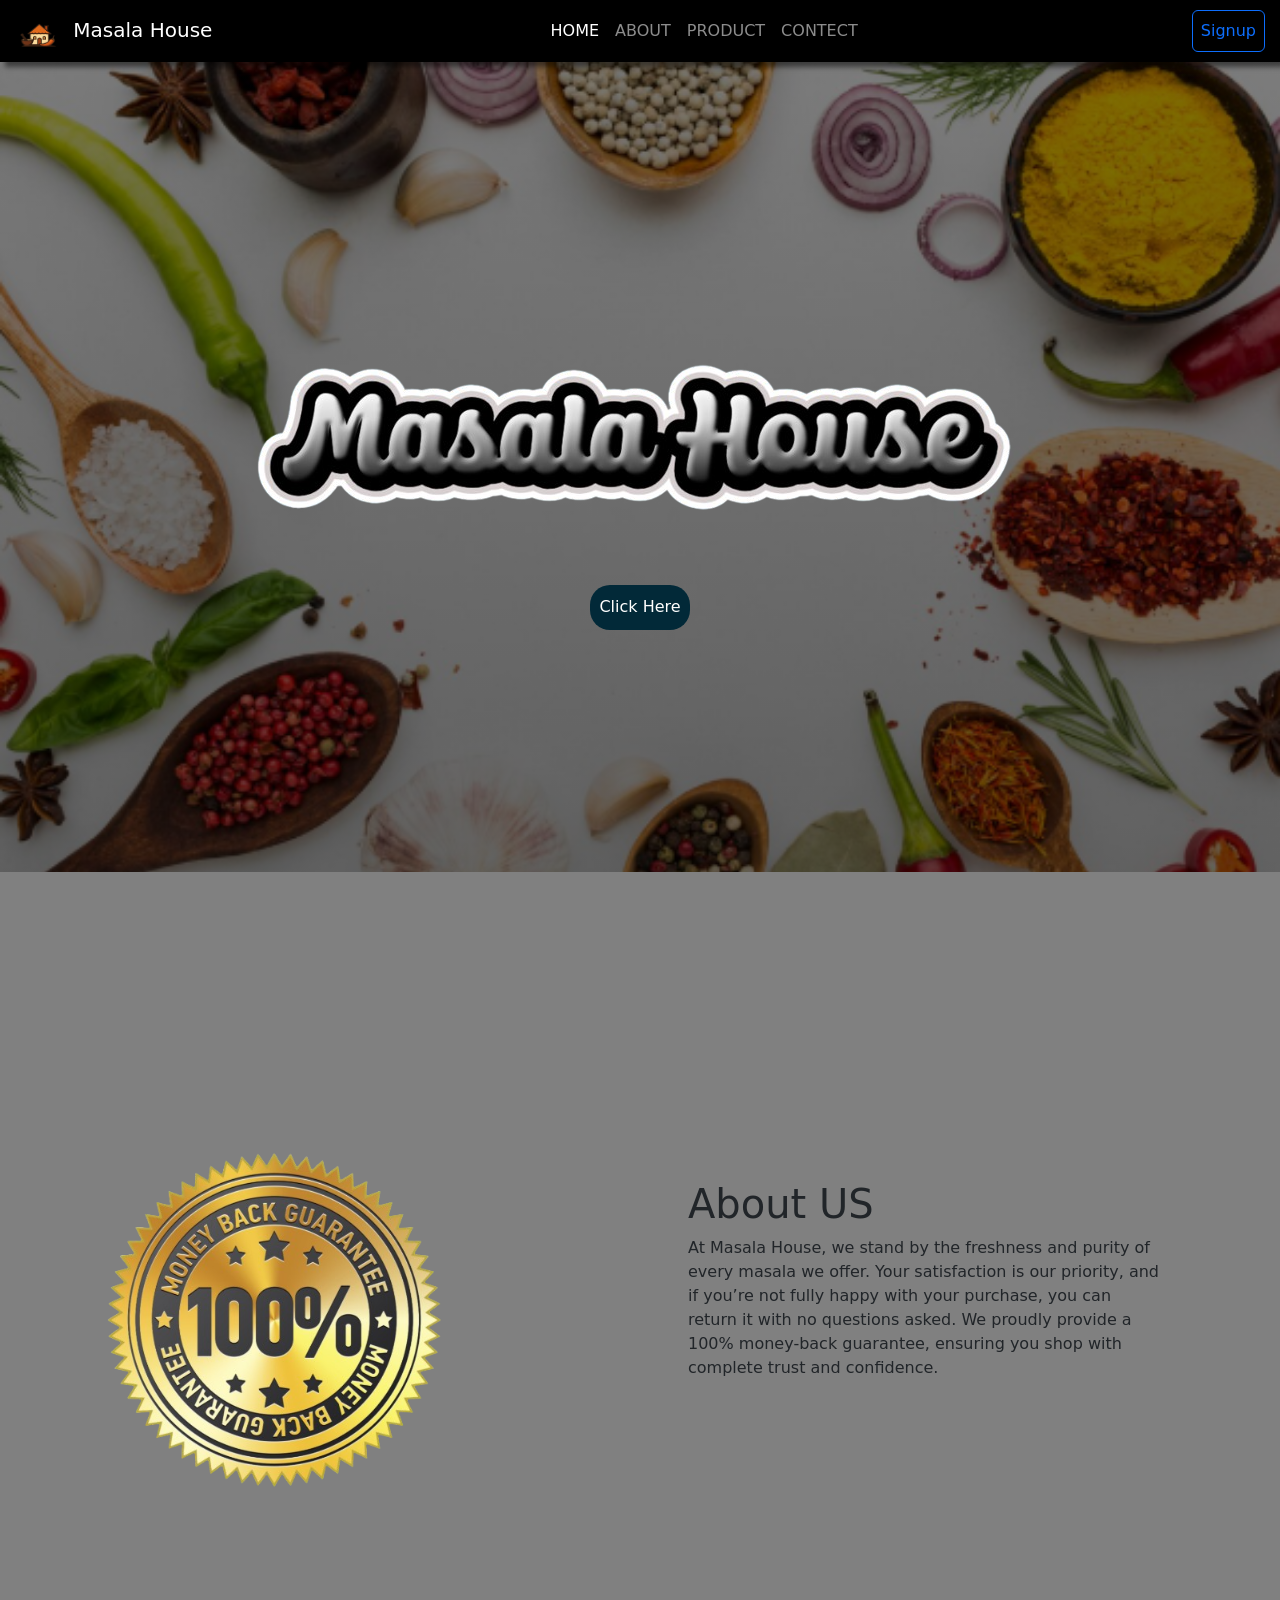
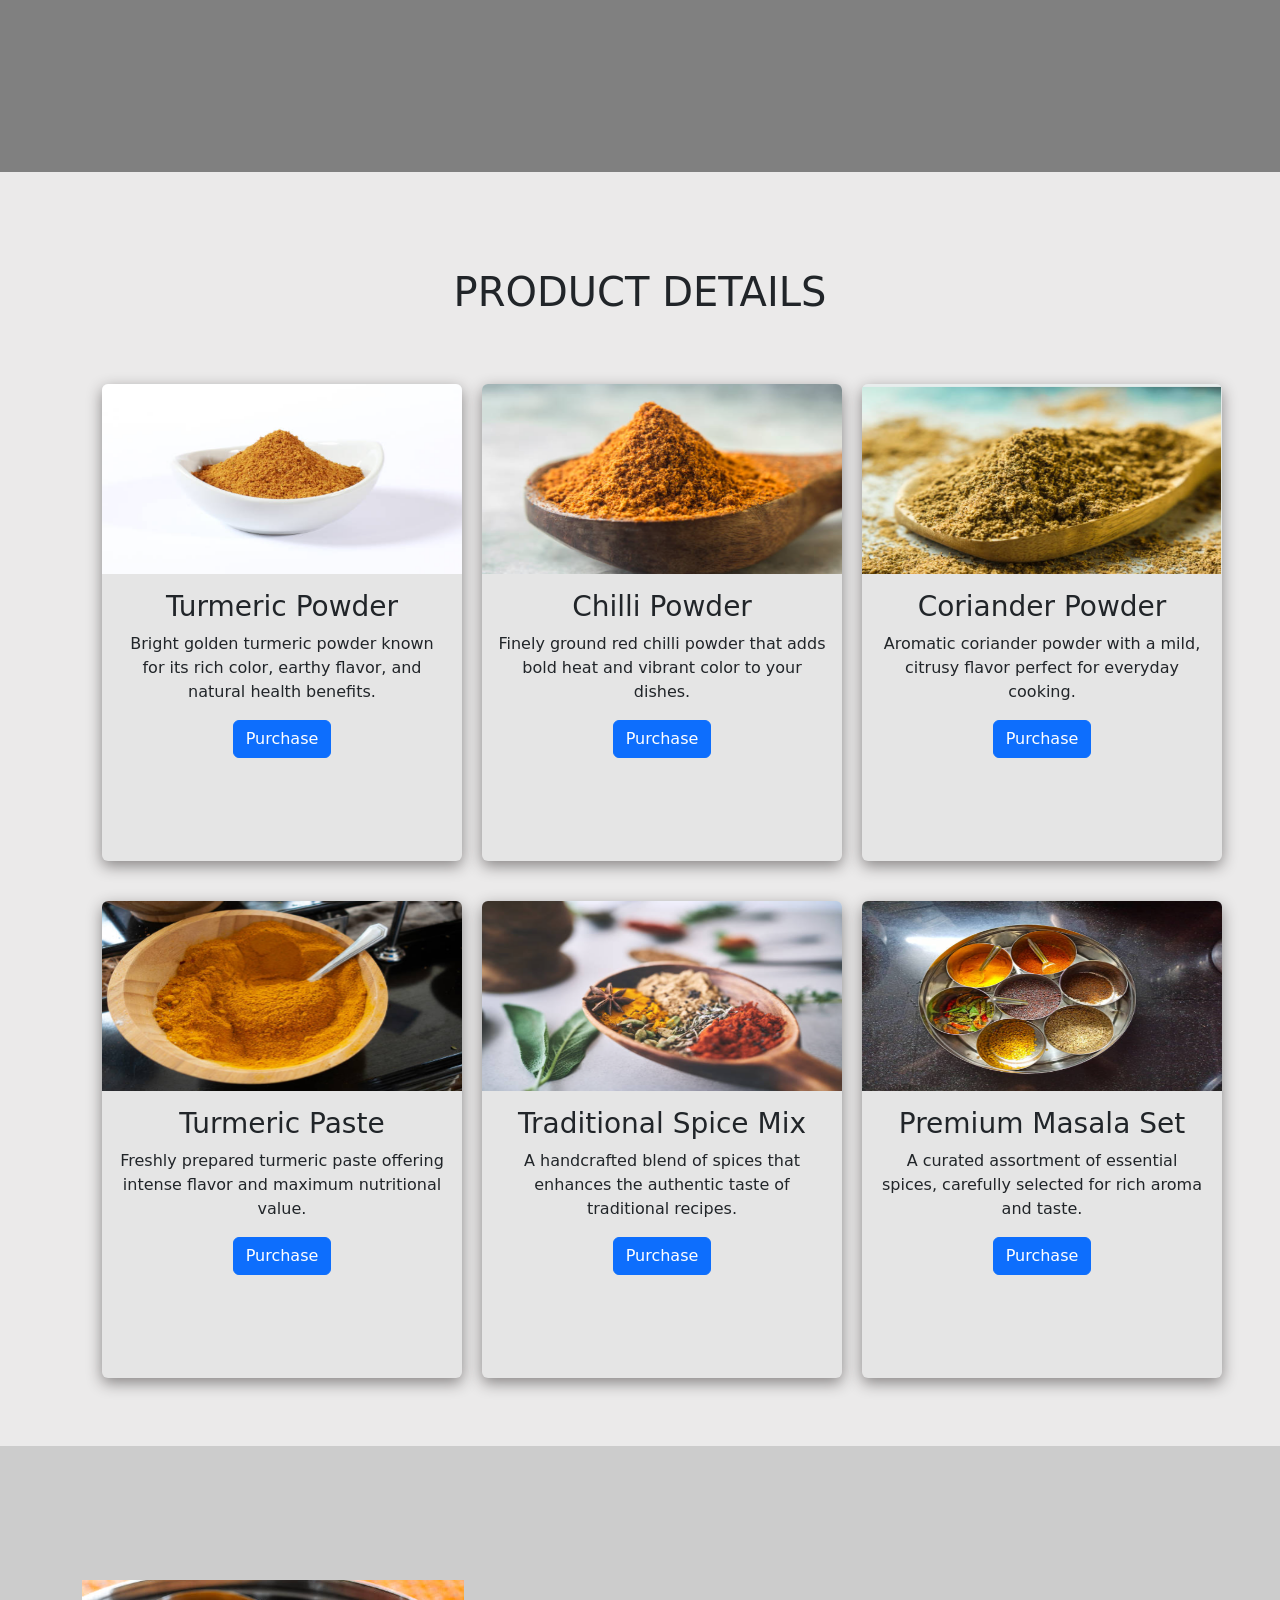
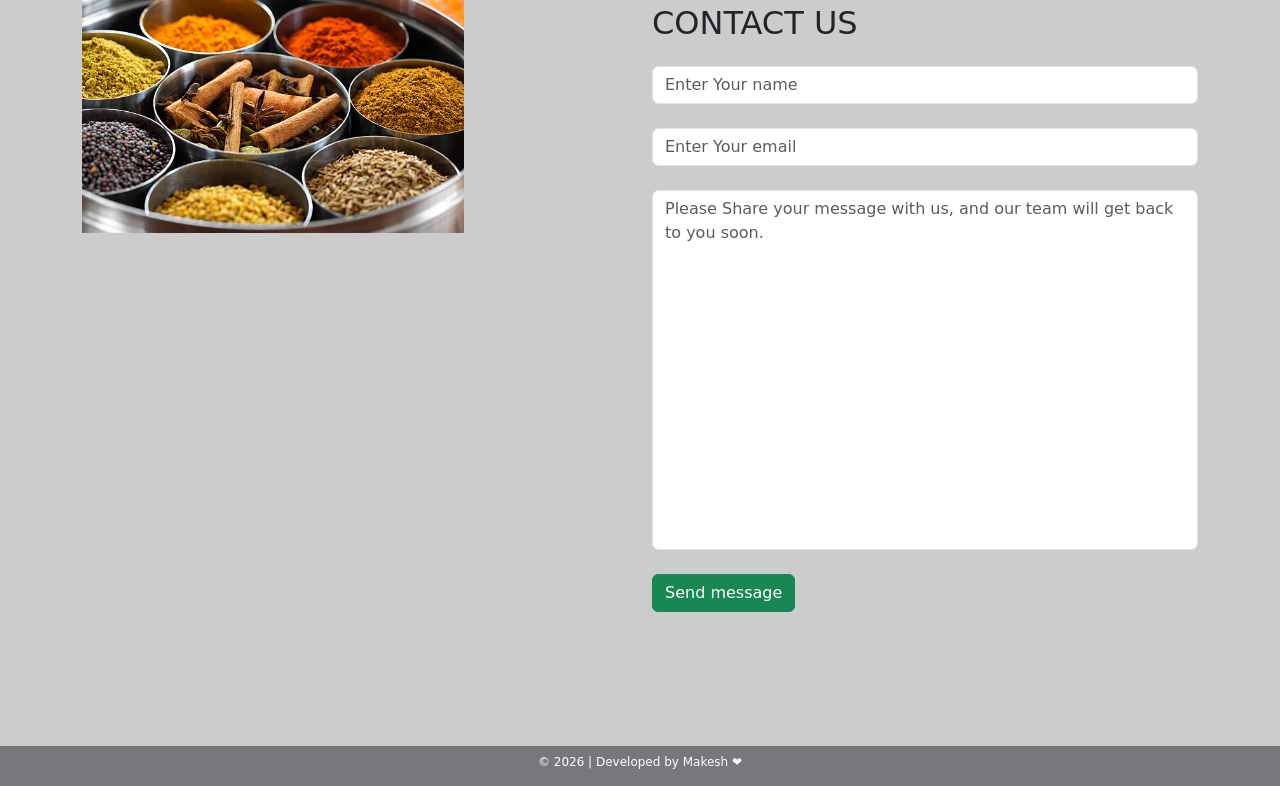
==== index.html @ 7d824615 "Responsive Bootstrap website" ====
<!DOCTYPE html>
<html lang="en">
<head>
    <meta charset="UTF-8">
    <meta name="viewport" content="width=device-width, initial-scale=1.0">
    <title>Masala House</title>
    <link rel="icon" href="./masala-logo-1.png">
    <link href="https://cdn.jsdelivr.net/npm/bootstrap@5.3.8/dist/css/bootstrap.min.css" rel="stylesheet" integrity="sha384-sRIl4kxILFvY47J16cr9ZwB07vP4J8+LH7qKQnuqkuIAvNWLzeN8tE5YBujZqJLB" crossorigin="anonymous">
     <link rel="stylesheet" href="item.css">

</head>
<body>
   <!-- Navbar -->
    <nav class="navbar navbar-expand-sm navbar-dark" id="navbar">
        <div class="container-fluid">
            <a href="#" class="navbar-brand" >
                <img src="./masala-logo.png" alt="" id="img-logo">
                  Masala House
            </a>

        <button type="button" class="navbar-toggler" data-bs-toggle="collapse" data-bs-target="#item"> <span class="navbar-toggler-icon"></span></button>
       <div id="item" class="collapse navbar-collapse">
         <ul class="navbar-nav mx-auto ">
            <li class="nav-item">
               <a href="#HOME" class="nav-link active">HOME</a>
            </li>

            <li class="nav-item">
               <a href="#About" class="nav-link">ABOUT</a>
            </li>

            <li class="nav-item ">
               <a href="#Product" class="nav-link">PRODUCT</a>
            </li>

             <li class="nav-item">
               <a href="#contect" class="nav-link">CONTECT</a>
            </li>
        </ul>
       </div>
         </div>

        <button class="btn p-2 my-lg-0 my-2 btn-outline-primary" id="btn-top">Signup</button>
    </nav>
    <!-----------------------------------------Home------------------------------------>

    <section id="HOME">
        <img src="./home-name.png" alt="" id="home-image">
        <a href="#Product" class="a">Click here</a>
       
    </section>
<!----------------------------------------------About ------------------------------------------>
    <section id="About">
     <div class="container">
        <div class="row">
        <div class="col-lg-6 col-md-6 col-12">
            <img src="100.png" alt="" class="img-fluid" > </div> 
        <div class="col-lg-6 col-md-6 col-12 p-lg-5 p-2" >
            <h1>About US</h1>
            <p>At Masala House, we stand by the freshness and purity of every masala we offer. Your satisfaction is our priority, and if you’re not fully happy with your purchase, you can return it with no questions asked. We proudly provide a 100% money-back guarantee, ensuring you shop with complete trust and confidence.</p>
        </div>
        </div>
        </div>
     </div>
    </section>
    
   <!-- ------------------------------------------------------------------Product-------------------------------------------------------->
    <section id="Product">
       <div class="container m-5">
         <h1 class="text-center my-5">PRODUCT DETAILS</h1>
         <div class="row">
            <div class="col-lg-4 col-md-4 col-12" id="list">
                <div class="card">
                    <img src="./product_item 1.png" alt="" class="image-top" id="image">
                
                <div class="card-body text-center">
                   <h3 class="card-title">Turmeric Powder</h3>
                   <p>Bright golden turmeric powder known for its rich color, earthy flavor, and natural health benefits.</p>
                   <button class="btn btn-primary order" >Purchase</button>
                </div>
                </div>  </div>

                <div class="col-lg-4 col-md-4 col-12" id="list">
                <div class="card">
                    <img src="./product_item 2.png" alt="" class="image-top" id="image">
                
                <div class="card-body text-center">
                   <h3 class="card-title">Chilli Powder</h3>
                   <p>Finely ground red chilli powder that adds bold heat and vibrant color to your dishes.</p>
                   <button class="btn btn-primary order" >Purchase</button>
                </div> </div>  </div>

                <div class="col-lg-4 col-md-4 col-12" id="list">
                <div class="card">
                    <img src="./product_item 3.png" alt="" class="image-top" id="image">
               
                <div class="card-body text-center">
                   <h3 class="card-title">Coriander Powder</h3>
                   <p>Aromatic coriander powder with a mild, citrusy flavor perfect for everyday cooking.</p>
                   <button class="btn btn-primary order" >Purchase</button>
                </div>  </div>  </div>

                <div class="col-lg-4 col-md-4 col-12" id="list">
                <div class="card">
                    <img src="./product_item 4.png" alt="" class="image-top" id="image">
               
                <div class="card-body text-center">
                   <h3 class="card-title">Turmeric Paste</h3>
                   <p>Freshly prepared turmeric paste offering intense flavor and maximum nutritional value.</p>
                   <button class="btn btn-primary order" >Purchase</button>
                </div>  </div>  </div>
 
                <div class="col-lg-4 col-md-4 col-12" id="list">
                <div class="card">
                    <img src="./product_item 5.png" alt="" class="image-top" id="image">
                
                <div class="card-body text-center">
                   <h3 class="card-title">Traditional Spice Mix</h3>
                   <p>A handcrafted blend of spices that enhances the authentic taste of traditional recipes.</p>
                   <button class="btn btn-primary order" >Purchase</button>
                </div> </div>  </div>

                <div class="col-lg-4 col-md-4 col-12" id="list">
                <div class="card">
                    <img src="./product_item 6.png" alt="" class="image-top" id="image">
               
                <div class="card-body text-center">
                   <h3 class="card-title">Premium Masala Set</h3>
                   <p>A curated assortment of essential spices, carefully selected for rich aroma and taste.</p>
                   <button class="btn btn-primary order">Purchase</button>
                </div>  </div>  </div>
            </div>
         </div>
       </div>
    </section>

<!-- ----------------------------Contect --------------------------- -->
 <section id="contect" style="background-color: #ccc;">
    <div class="container">
        <div class="row">
            <div class="col-lg-6 col-md-6 col-12" >
                <img src="./product_item 7.png" alt="">
            </div>
            <div class="col-lg-6 col-md-6 col-12">
                <h2  class="mt-4">CONTACT US</h2>
                <form action="">
                   <input type="text" name="" class="form-control mt-4" placeholder="Enter Your name">
                   <input type="email" name="" class="form-control mt-4" placeholder="Enter Your email">
                    <textarea name="" class="form-control mt-4" placeholder="Please Share your message with us, and our team will get back to you soon."></textarea>
                    <button class="btn btn-success mt-4">Send message</button>
                </form>
            </div>
        </div>
    </div>
 </section>
<!-----------------------------------Footer--------------------------------------->

<footer>
    <p style="color: white; font-size: 12px;">© 2026 | Developed by Makesh ❤️</p>
</footer>




   

    <script>
        const signBtn=document.getElementById("btn-top");

        signBtn.addEventListener("click",(e)=>{
            e.preventDefault();
            window.location.href="sign.html";
        })

        const Order=document.querySelectorAll(".order");

        Order.forEach((btn)=>{
            btn.addEventListener("click",(e)=>{
            e.preventDefault();
            window.location.href="Order.html";
        })
        })
    </script>
</body>
</html>
---- item.css ----
* {
  box-sizing: border-box;
  overflow-x: none;
  scroll-behavior: smooth;
}

body{
 background-color: #dbd8d888;
}

#navbar {
  position: sticky;
  top: 0;
  left: 0;
  z-index: 100;
  padding: 10px 15px;
  box-shadow: 5px 5px 5px rgba(0, 0, 0, 0.5);
  background-color: black;
}

#img-logo {
  height: 30px;
  width: 55px;
  margin-left: -15px;
}

section {
  width: 100%;
  min-height: 100vh;
  display: flex;
  justify-content: center;
  align-items: center;
}

#HOME {
  background:
    linear-gradient(rgba(0, 0, 0, 0.5), rgba(0, 0, 0, 0.6)),
    url(./bg-back-img.png);
  background-repeat: no-repeat;
  background-size: cover;
  background-position: center;
  min-height: 90vh;
  width: 100%;
  flex-direction: column;
}

.nav-item:hover {
  text-decoration: underline rgb(255, 255, 255);
}
#HOME h2 {
  color: rgb(255, 255, 255);
  text-align: center;
  font-size: 30px;
  letter-spacing: 3px;
  text-transform: uppercase;
  text-shadow:
    0px 1px 0px #ccc,
    0px 2px 0px #ccc,
    0px 3px 0px #ccc,
    0px 4px 0px #ccc,
    0px 5px 0px #ccc,
    0px 6px 0px #ccc,
    0px 7px 0px #ccc;
}

#About img {
  height: 380px;
  margin-left: 10px;
}
#About {
  height: 100vh;
  width: 100%;
  background-color: gray;
}

@media (480px <= width <=760px) {
  #home-image {
    width: 400px;
  }

  #btn-top {
    display: none;
  }
}

.card:hover {
  transform: scale(1.1);
}

#image {
  height: 190px;
  width: 100%;
}

.card {
  width: 360px;
  height: 53vh;
  background: #e5e5e5 !important;
  border: none !important;
  overflow: hidden;
  justify-content: center;
  align-items: center;
  margin: 20px;
}

.card {
  box-shadow: 0px 5px 15px #888585;
  cursor: pointer;
  transition: all 0.2s linear;
}

/* #show-box{
             animation: animate linear !important;
             animation-timeline: view();
             animation-range: entry 0;
        } */

.a {
  text-decoration: none;
  color: white;
  background-color: rgb(2, 41, 56);
  height: 45px;
  width: 100px;
  text-align: center;
  display: flex;
  align-items: center;
  justify-content: center;
  border-radius:20px;
  transition: all 0.2s linear;
  text-transform: capitalize;
}

.a:hover {
  transform: scale(1.1);
  color: rgb(19, 11, 11);
  background: linear-gradient(rgb(182, 27, 27), rgb(205, 146, 36));
}

textarea {
    resize: none ;
    height: 40vh;
    font-size: 15px;
}

footer{
    background-color: rgba(98, 98, 102, 0.836);
     text-align: center;
     height: 40px;
     padding-top: 8px;
     display: flex;
     justify-content: center;
     align-items: center;
}
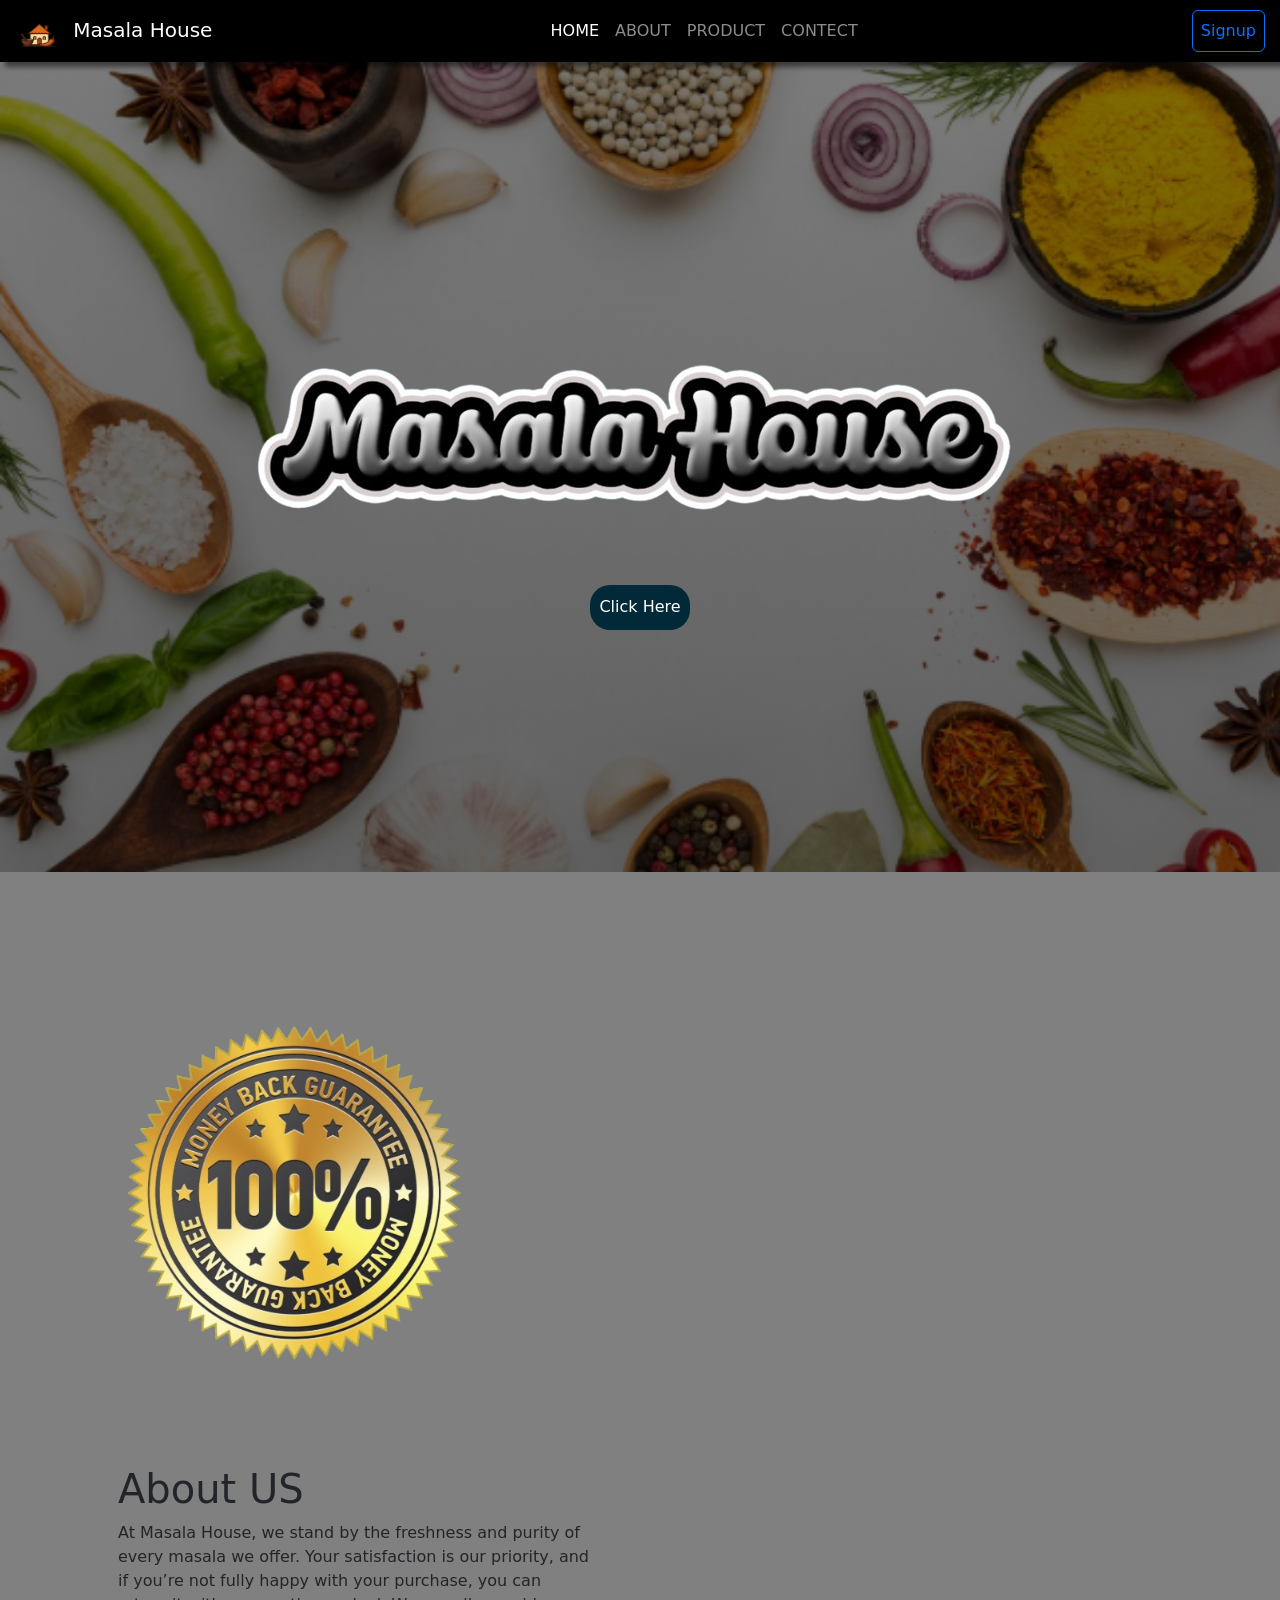
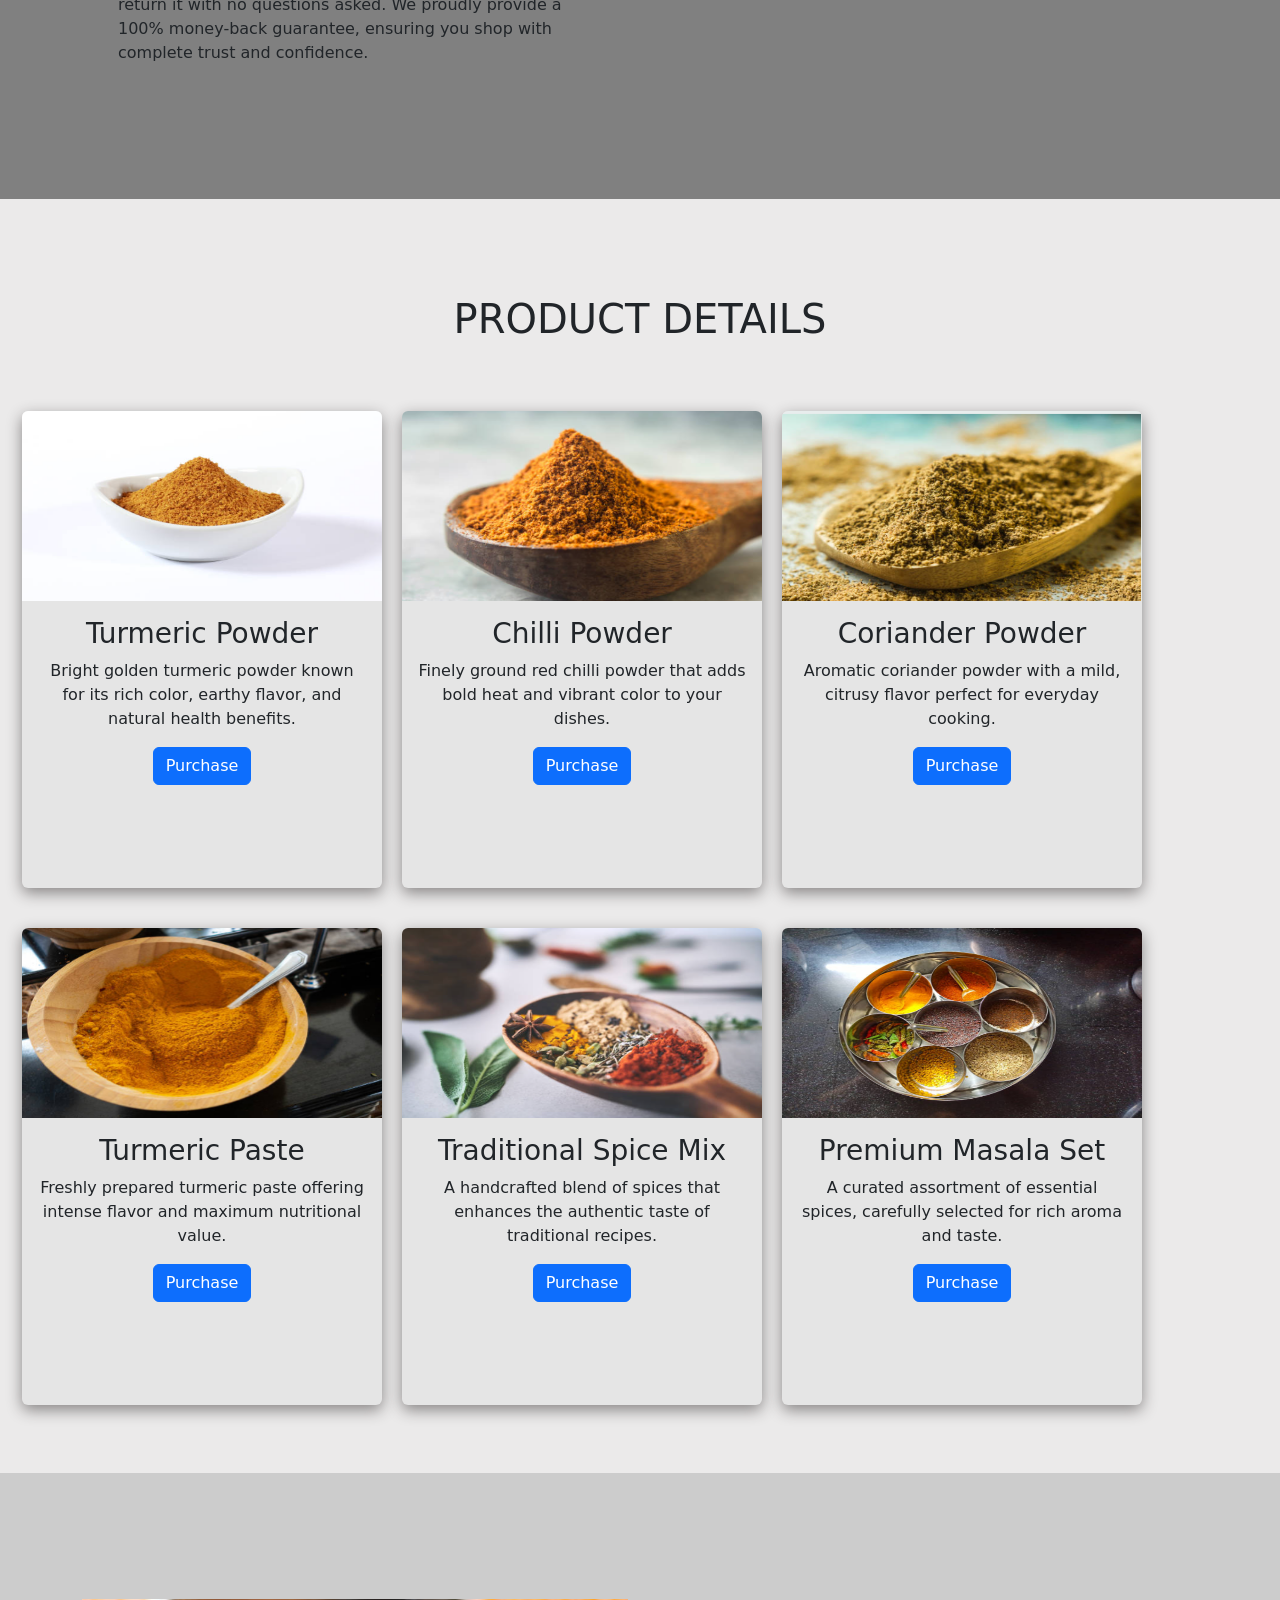
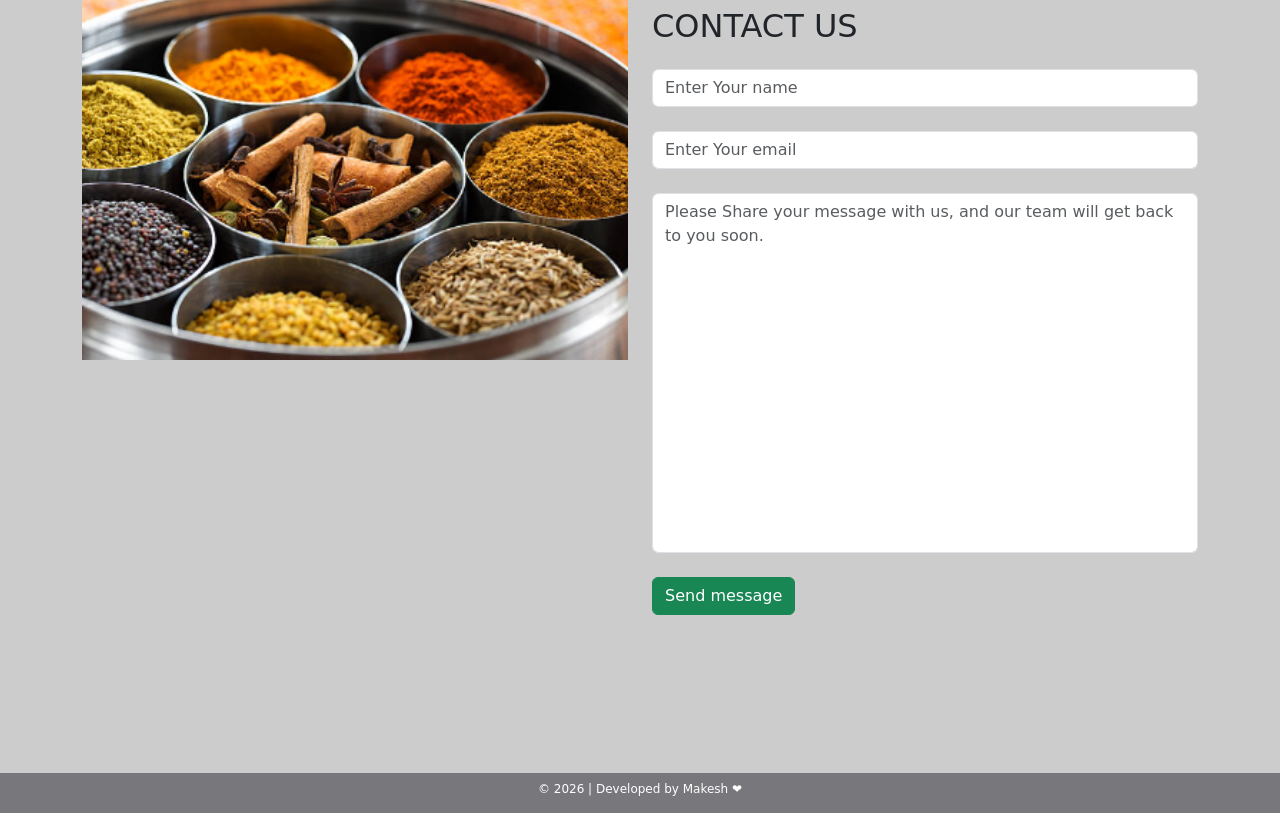
==== commit a94141df: "Update UI Design" ====
--- a/index.html
+++ b/index.html
@@ -52,8 +52,8 @@
 <!----------------------------------------------About ------------------------------------------>
     <section id="About">
      <div class="container">
-        <div class="row">
-        <div class="col-lg-6 col-md-6 col-12">
+        <div class="row" >
+        <div class="col-lg-6 col-md-6 col-12 m-2 p-4">
             <img src="100.png" alt="" class="img-fluid" > </div> 
         <div class="col-lg-6 col-md-6 col-12 p-lg-5 p-2" >
             <h1>About US</h1>
@@ -68,8 +68,8 @@
     <section id="Product">
        <div class="container m-5">
          <h1 class="text-center my-5">PRODUCT DETAILS</h1>
-         <div class="row">
-            <div class="col-lg-4 col-md-4 col-12" id="list">
+         <div class="row" id="box">
+            <div class="col-lg-4 col-md-4 col-12 " id="list">
                 <div class="card">
                     <img src="./product_item 1.png" alt="" class="image-top" id="image">
                 
@@ -138,10 +138,10 @@
  <section id="contect" style="background-color: #ccc;">
     <div class="container">
         <div class="row">
-            <div class="col-lg-6 col-md-6 col-12" >
-                <img src="./product_item 7.png" alt="">
+            <div class="col-lg-6 col-md-6 col-12 mt-3" >
+                <img src="./product_item 7.png" class="img-fluid w-100" alt="">
             </div>
-            <div class="col-lg-6 col-md-6 col-12">
+            <div class="col-lg-6 col-md-6 col-12 pb-5">
                 <h2  class="mt-4">CONTACT US</h2>
                 <form action="">
                    <input type="text" name="" class="form-control mt-4" placeholder="Enter Your name">
@@ -181,5 +181,6 @@
         })
         })
     </script>
+    <script src="https://cdn.jsdelivr.net/npm/bootstrap@5.3.3/dist/js/bootstrap.bundle.min.js"></script>
 </body>
 </html>
--- a/item.css
+++ b/item.css
@@ -66,14 +66,22 @@
 #About img {
   height: 380px;
   margin-left: 10px;
+  margin-top: 30px;
 }
 #About {
-  height: 100vh;
+  height: 103vh;
   width: 100%;
   background-color: gray;
 }
 
-@media (480px <= width <=760px) {
+
+
+ #Product #box{
+    position: relative;
+    left: -80px;
+ }
+
+@media (378px <= width <=760px) {
   #home-image {
     width: 400px;
   }
@@ -81,6 +89,31 @@
   #btn-top {
     display: none;
   }
+
+  #list{
+    width: 200px;
+    height: 400px;
+    padding: 20px;
+  }
+
+ #About img {
+  height: 280px;
+  margin-left: 10px;
+  margin-top: 50px;
+}
+ 
+ #About p{
+    font-size: 12px;
+ }
+
+  #box div{
+    padding-bottom: 26px;
+  }
+
+ #box div p{
+  font-size: 12px;
+ }
+
 }
 
 .card:hover {
@@ -109,12 +142,7 @@
   transition: all 0.2s linear;
 }
 
-/* #show-box{
-             animation: animate linear !important;
-             animation-timeline: view();
-             animation-range: entry 0;
-        } */
-
+ 
 .a {
   text-decoration: none;
   color: white;
